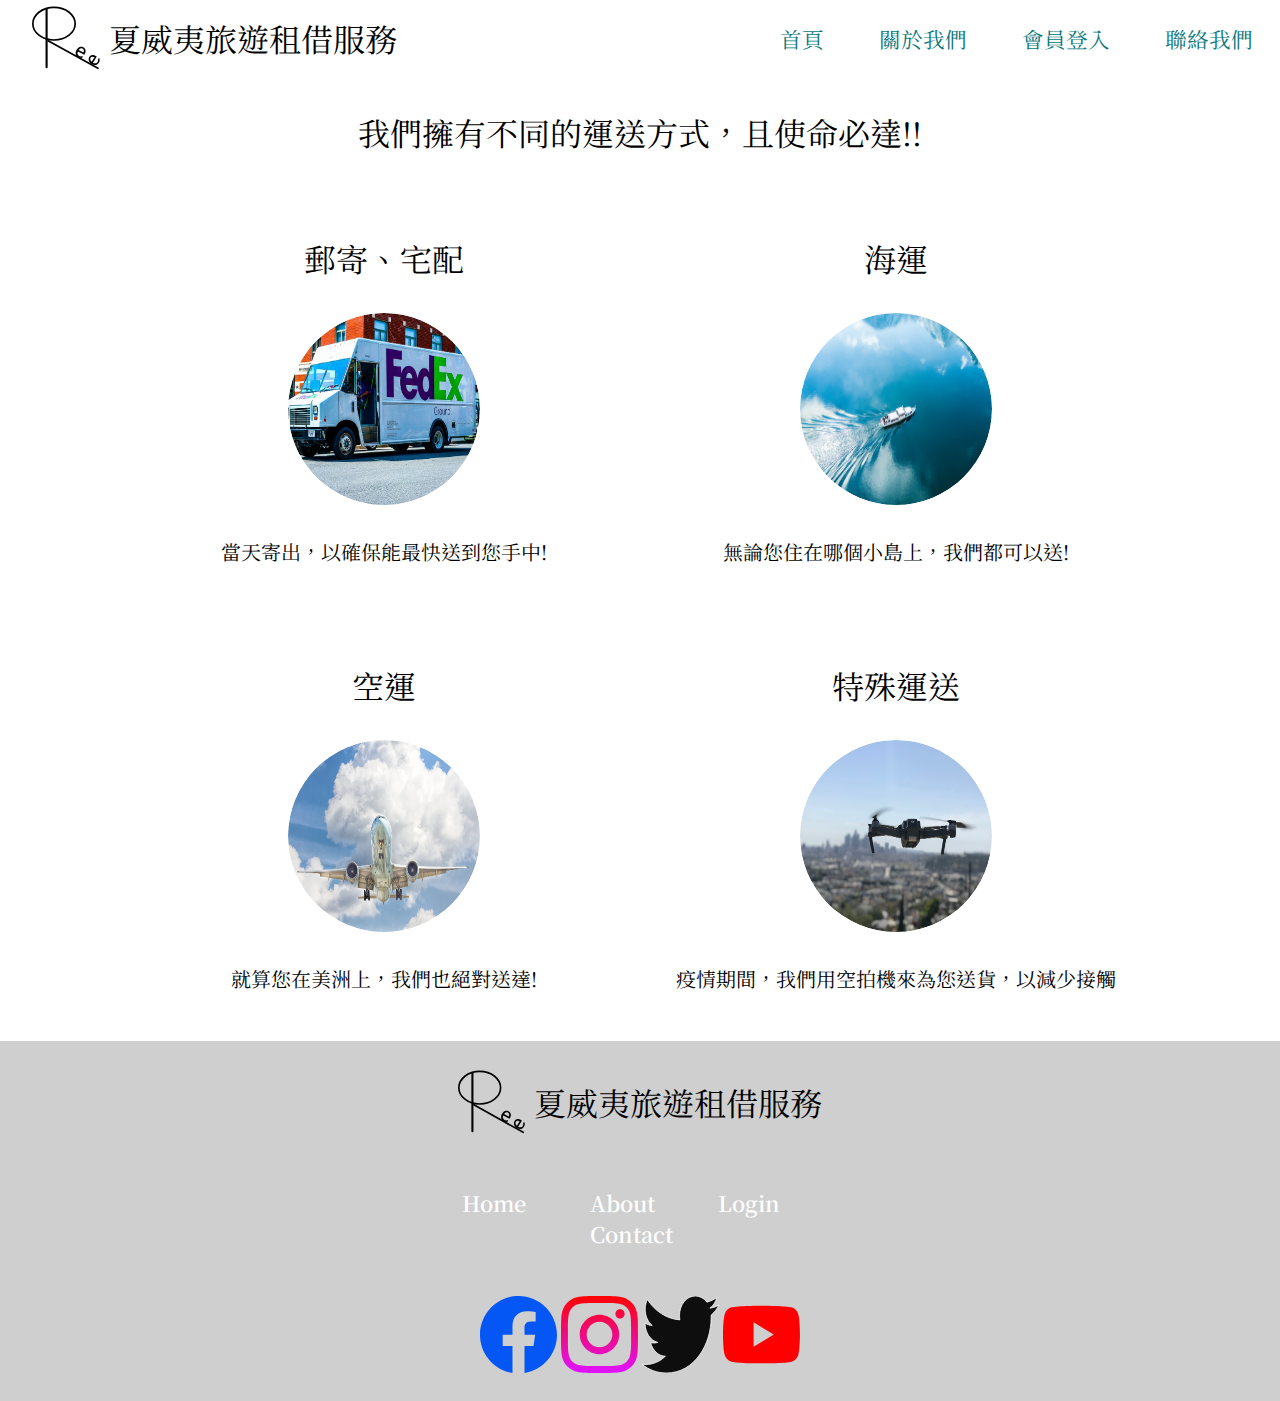
==== ship.html @ 1246d5b6 "all" ====
<!DOCTYPE html>
<html lang="zh">
<head>
    <meta charset="UTF-8">
    <meta http-equiv="X-UA-Compatible" content="IE=edge">
    <meta name="viewport" content="width=device-width, initial-scale=1.0">
    <meta name="author" content="Author">
    <meta name="robots" content="Robots">
    <title>運送方式｜夏威夷最方便快速的旅遊出租服務網站</title>
    <meta name="description" 
    content="我們提供夏威夷旅遊租借服務，例如: 衝浪板、車子、帳篷等等。">
    <!-- google font setting -->
    <link rel="preconnect" href="https://fonts.googleapis.com">
    <link rel="preconnect" href="https://fonts.gstatic.com" crossorigin>
    <link href="https://fonts.googleapis.com/css2?family=Noto+Serif+TC:wght@500&display=swap" rel="stylesheet">
    <link rel="stylesheet" href="./style/style.css">
    <style>
        /* width */
        ::-webkit-scrollbar {
          width: 10px;
        }
        
        /* Track */
        ::-webkit-scrollbar-track {
          background: #f1f1f1; 
        }
         
        /* Handle */
        ::-webkit-scrollbar-thumb {
          background: #09777d; 
          border-radius: 10px;
        }
        
        /* Handle on hover */
        ::-webkit-scrollbar-thumb:hover {
          background: #17a590; 
        }
        </style>
</head>
<body>
    <!-- header -->
    <header>
        <div class="logo">
            <img src="./Icons/black logo.svg"alt="Logo">
            <h1>夏威夷旅遊租借服務</h1>
        </div>
        <nav>
            <ul>
                <li><a href="index.html">首頁</a></li>
                <li><a href="about.html" >關於我們</a></li>
                <li><a href="login.html" >會員登入</a></li>
                <li><a href="info.html" >聯絡我們</a></li>
            </ul>
        </nav>
    </header>
    <main class="ship">
      <section class="ship">
        <h2>
          我們擁有不同的運送方式，且使命必達!!
        </h2>
        <section class="img-ship">
          <div class="ship">
            <h4>郵寄、宅配</h4> 
            <div class="img-ship">
              <img src="images/mailcar.jpg" alt="picture">
            </div>
            <p>當天寄出，以確保能最快送到您手中!</p>
          </div>
          <div class="ship">            
            <h4>海運</h4> 
            <div class="img-ship">
              <img src="images/ship.jpg" alt="picture">
            </div>
            <p>無論您住在哪個小島上，我們都可以送!</p>       
          </div>       
          <div class="ship">
            <h4>空運</h4>                   
            <div class="img-ship">
              <img src="images/airplane.jpg" alt="picture">
            </div>
            <p>就算您在美洲上，我們也絕對送達!</p>                    
          </div>
          <div class="ship">
            <h4>特殊運送</h4>            
            <div class="img-ship">
              <img src="images/Aerialcamera.jpg" alt="picture">
            </div>
            <p>疫情期間，我們用空拍機來為您送貨，以減少接觸</p>           
          </div>
        </section>
      </section>
    </main>
    <footer>
      <div class="logo">
          <img src="./Icons/black logo.svg"alt="Logo">
          <h1>夏威夷旅遊租借服務</h1>
      </div>
      <nav>
          <ul>
              <li><a href="index.html" >Home</a></li>
              <li><a href="about.html" target="_blank">About</a></li>
              <li><a href="login.html">Login</a></li>
              <li><a href="info.html" target="_blank">Contact</a></li>
          </ul>
      </nav>
      <section class="links">
          <a href="https://www.facebook.com/" target="_blank"><img src="./Icons/facebook.svg" alt="facebook"></a>
          <a href="https://www.instagram.com/" target="_blank"><img src="./Icons/instagram.svg" alt="instagram"></a>
          <a href="https://twitter.com/" target="_blank"><img src="./Icons/twitter.svg" alt="twitter"></a>
          <a href="https://www.youtube.com/" target="_blank"><img src="./Icons/youtube.svg" alt="youtube"></a>
      </section>
  </footer>
</body>
<script src="./script.js"></script>
</html>
---- style/style.css ----
* {
  padding: 0;
  margin: 0;
  -webkit-box-sizing: border-box;
          box-sizing: border-box;
  font-family: 'Noto Serif TC', serif;
}

h1, h2, h3, h4, h5, h6 {
  font-weight: normal;
}

header {
  display: -webkit-box;
  display: -ms-flexbox;
  display: flex;
  -webkit-box-align: center;
      -ms-flex-align: center;
          align-items: center;
  -ms-flex-wrap: wrap;
      flex-wrap: wrap;
  position: -webkit-sticky;
  position: sticky;
  top: 0;
  z-index: 5;
  background-color: white;
}

header div.logo {
  display: -webkit-box;
  display: -ms-flexbox;
  display: flex;
  -webkit-box-align: center;
      -ms-flex-align: center;
          align-items: center;
  -ms-flex-wrap: wrap;
      flex-wrap: wrap;
  -webkit-box-flex: 5;
      -ms-flex: 5 1 400px;
          flex: 5 1 400px;
  margin-left: 2rem;
}

header div.logo img {
  width: 6vw;
  height: 6vw;
}

header nav {
  -webkit-box-flex: 2;
      -ms-flex: 2 1 400px;
          flex: 2 1 400px;
}

header nav ul {
  display: -webkit-box;
  display: -ms-flexbox;
  display: flex;
  list-style: none;
  -ms-flex-pack: distribute;
      justify-content: space-around;
}

header nav ul li a {
  color: #09777d;
  text-decoration: none;
  font-size: 1.35rem;
}

main section.backImage {
  background-image: url(../images/pexels-photo-416676.jpeg);
  min-height: 90vh;
  width: 100%;
  background-size: cover;
  background-position: center;
  position: relative;
  z-index: 0;
  display: -webkit-box;
  display: -ms-flexbox;
  display: flex;
  -webkit-box-pack: center;
      -ms-flex-pack: center;
          justify-content: center;
  -webkit-box-align: center;
      -ms-flex-align: center;
          align-items: center;
  -webkit-box-orient: vertical;
  -webkit-box-direction: normal;
      -ms-flex-direction: column;
          flex-direction: column;
  text-align: center;
}

main h3 {
  font-size: 3.5rem;
  color: white;
  margin: 2rem 0rem;
}

main div.filter {
  background-color: rgba(0, 0, 0, 0.2);
  width: 100%;
  min-height: 90vh;
  position: absolute;
  top: 0;
  z-index: -1;
}

main button.start {
  background-color: #2bd3c8;
  padding: 0.75rem 1.5rem;
  font-size: 1.5rem;
  border: none;
  border-radius: 1rem;
  cursor: pointer;
}

main button.start a {
  color: white;
  text-decoration: none;
}

main button.start:hover {
  background-color: #09777d;
}

main section.second {
  display: -webkit-box;
  display: -ms-flexbox;
  display: flex;
  -webkit-box-orient: vertical;
  -webkit-box-direction: normal;
      -ms-flex-direction: column;
          flex-direction: column;
  -webkit-box-align: center;
      -ms-flex-align: center;
          align-items: center;
  text-align: center;
}

main section.second h2 {
  font-size: 2rem;
  margin: 2rem 0rem;
}

main section.second section.cards {
  display: -webkit-box;
  display: -ms-flexbox;
  display: flex;
  width: 80%;
  min-height: 80vh;
  -ms-flex-wrap: wrap;
      flex-wrap: wrap;
}

main section.second section.cards div.card {
  display: -webkit-box;
  display: -ms-flexbox;
  display: flex;
  -webkit-box-orient: vertical;
  -webkit-box-direction: normal;
      -ms-flex-direction: column;
          flex-direction: column;
  -webkit-box-align: center;
      -ms-flex-align: center;
          align-items: center;
  -ms-flex-pack: distribute;
      justify-content: space-around;
  padding: 1rem;
  -webkit-box-flex: 1;
      -ms-flex: 1 1 300px;
          flex: 1 1 300px;
}

main section.second section.cards div.card div.image-container {
  overflow: hidden;
  width: 15vw;
  height: 15vw;
  border-radius: 50%;
}

main section.second section.cards div.card div.image-container img {
  width: 15vw;
  height: 15vw;
  border-radius: 50%;
  -webkit-transition: all 1s;
  transition: all 1s;
}

main section.second section.cards div.card div.image-container img:hover {
  -webkit-transform: scale(1.2);
          transform: scale(1.2);
}

main section.second section.cards div.card h4 {
  font-size: 2rem;
  margin: 1rem 0rem;
}

main section.second section.cards div.card p {
  font-size: 1.25rem;
}

main section.second section.cards div.card a {
  margin: 1rem 0rem;
  text-decoration: none;
  padding: 1rem 1.5rem;
  background-color: #09777d;
  color: white;
  font-size: 1.25rem;
  border-radius: 10px;
}

footer {
  display: -webkit-box;
  display: -ms-flexbox;
  display: flex;
  -webkit-box-orient: vertical;
  -webkit-box-direction: normal;
      -ms-flex-direction: column;
          flex-direction: column;
  -webkit-box-align: center;
      -ms-flex-align: center;
          align-items: center;
  min-height: 40vh;
  -ms-flex-pack: distribute;
      justify-content: space-around;
  background-color: #cfcfcf;
}

footer div.logo {
  display: -webkit-box;
  display: -ms-flexbox;
  display: flex;
  -webkit-box-align: center;
      -ms-flex-align: center;
          align-items: center;
}

footer img {
  width: 6vw;
  height: 6vw;
}

footer nav {
  width: 30%;
}

footer nav ul {
  display: -webkit-box;
  display: -ms-flexbox;
  display: flex;
  list-style-type: none;
  -ms-flex-pack: distribute;
      justify-content: space-around;
  width: 100%;
  -ms-flex-wrap: wrap;
      flex-wrap: wrap;
}

footer nav ul li {
  -ms-flex-preferred-size: 100px;
      flex-basis: 100px;
}

footer nav ul li a {
  color: white;
  text-decoration: none;
  font-size: 1.35rem;
  font-weight: 600;
}

footer nav ul li a:hover {
  color: black;
  -webkit-transition: all 1s ease;
  transition: all 1s ease;
}

footer section.link a {
  margin: 0rem 1rem;
}

footer section.link a img {
  width: 5vw;
  height: 5vw;
}

main.about {
  border: 1px solid rgba(255, 0, 0, 0);
  background-image: url(../images/sky-1-1.jpg);
  background-size: cover;
  background-position: center;
}

main.about section.about h2 {
  color: white;
  text-align: center;
  font-size: 2.5rem;
  background: -webkit-gradient(linear, left top, left bottom, from(#84e7ec), color-stop(#54bec4), color-stop(#2b9fa5), to(#09777d));
  background: linear-gradient(to bottom, #84e7ec, #54bec4, #2b9fa5, #09777d);
  -webkit-box-shadow: 3px 3px 5px 1px #757474;
          box-shadow: 3px 3px 5px 1px #757474;
  margin: 0 auto;
  line-height: 70px;
}

main.about section.about ol li {
  list-style-type: none;
}

main.about section.about ol li h4 {
  text-align: center;
  font-size: 1.8rem;
  color: #034649;
  margin: 1rem auto;
  font-weight: bolder;
}

main.about section.about ol li p {
  font-size: 1.2rem;
  text-align: center;
  margin: 0.5rem auto;
  width: 50%;
}

main.login {
  border: 1px solid rgba(255, 0, 0, 0);
  background-image: url(../images/sea-2-1.jpg);
  background-size: cover;
  background-position: center;
}

main.login form fieldset {
  text-align: center;
  border: none;
  margin: 125px auto;
}

main.login form fieldset legend {
  font-size: 1.5rem;
  font-weight: 600;
  color: #034649;
}

main.login form fieldset p {
  margin: 2rem auto;
  font-size: 1.2rem;
}

main.login form fieldset p input[type="text"],
main.login form fieldset p input[type="password"] {
  width: 300px;
  height: 35px;
  border-radius: 5px;
  cursor: pointer;
}

main.login form fieldset p input[type="text"]:focus,
main.login form fieldset p input[type="password"]:focus {
  background-color: #affdf342;
  outline: none;
  border: #16808f 3px solid;
  border-radius: 5px;
}

main.login form fieldset p input.button {
  width: 120px;
  height: 35px;
  margin: 50px 10px;
  border: 1px solid black;
  border-radius: 10px;
  font-size: 1.3rem;
  cursor: pointer;
}

main.login form fieldset p input.button:hover {
  border: 1px solid #034649;
  color: white;
  background-color: #09777d;
  -webkit-transition: all 0.5s ease;
  transition: all 0.5s ease;
}

main.signup {
  border: 1px solid rgba(255, 0, 0, 0);
  background-image: url(../images/sea-4-1.jpg);
  background-size: cover;
  background-position: center;
}

main.signup h4 {
  text-align: center;
  font-size: 2rem;
  font-weight: bolder;
  color: #034649;
  margin-bottom: 30px;
}

main.signup form {
  width: 960px;
  margin: auto;
}

main.signup form table {
  border: 2px solid #09777d;
  border-collapse: collapse;
  width: 100%;
}

main.signup form table caption {
  font-size: 1.5rem;
  margin-bottom: 20px;
}

main.signup form table tr th {
  width: 10em;
  text-align: center;
  background-color: #affdf393;
}

main.signup form table tr th, main.signup form table tr td {
  border: 1px solid #109097;
  padding: 10px 20px;
}

main.signup form table tr td input[type="text"],
main.signup form table tr td input[type="password"],
main.signup form table tr td input[type="email"] {
  width: 100%;
  padding: 10px;
  border: 1px solid gray;
  font-size: 1em;
  border-radius: 10px;
  cursor: pointer;
}

main.signup form table tr td input[type="text"]:focus,
main.signup form table tr td input[type="password"]:focus,
main.signup form table tr td input[type="email"]:focus {
  background-color: #affdf336;
  outline: none;
  border: #16808f 3px solid;
  border-radius: 10px;
}

main.signup form div.btns {
  text-align: center;
  margin-top: 10px;
}

main.signup form div.btns input {
  width: 120px;
  height: 35px;
  margin: 50px 10px;
  border: 1px solid black;
  border-radius: 10px;
  font-size: 1.3rem;
  cursor: pointer;
}

main.signup form div.btns input:hover {
  border: 1px solid #034649;
  color: white;
  background-color: #09777d;
  -webkit-transition: all 0.2s ease;
  transition: all 0.2s ease;
}

main.forget {
  border: 1px solid rgba(255, 0, 0, 0);
  background-image: url(../images/sea-3-1.jpg);
  background-size: cover;
  background-position: center;
}

main.forget form fieldset {
  text-align: center;
  border: none;
  margin: 125px auto;
}

main.forget form fieldset legend {
  font-size: 1.5rem;
  font-weight: 600;
  color: #034649;
}

main.forget form fieldset p {
  margin: 2rem auto;
  font-size: 1.2rem;
}

main.forget form fieldset p input[type="text"],
main.forget form fieldset p input[type="email"] {
  width: 300px;
  height: 35px;
  border-radius: 5px;
  cursor: pointer;
}

main.forget form fieldset p input[type="text"]:focus,
main.forget form fieldset p input[type="email"]:focus {
  background-color: #affdf342;
  outline: none;
  border: #16808f 3px solid;
  border-radius: 5px;
}

main.forget form fieldset p input.button {
  width: 120px;
  height: 35px;
  margin: 50px 15px;
  border: 1px solid black;
  border-radius: 10px;
  font-size: 1.3rem;
  cursor: pointer;
}

main.forget form fieldset p input.button:hover {
  border: 1px solid #034649;
  color: white;
  background-color: #09777d;
  -webkit-transition: all 0.5s ease;
  transition: all 0.5s ease;
}

main.info {
  background-image: url(../images/sea-1.jpg);
  min-height: 100vh;
  width: 100%;
  background-size: cover;
  background-position: center;
}

main.info section.info {
  border: 1px solid rgba(255, 0, 0, 0);
  width: 100%;
}

main.info section.info h2 {
  color: white;
  text-align: center;
  font-size: 2.5rem;
  background: -webkit-gradient(linear, left top, left bottom, from(#84e7ec), color-stop(#54bec4), color-stop(#2b9fa5), to(#09777d));
  background: linear-gradient(to bottom, #84e7ec, #54bec4, #2b9fa5, #09777d);
  margin: 0 auto;
  line-height: 70px;
}

main.info section.info ol {
  margin: 150px auto;
}

main.info section.info ol li {
  list-style-type: none;
}

main.info section.info ol li p {
  font-size: 1.8rem;
  text-align: center;
  margin: 0.5rem auto;
  width: 50%;
}

main.pay section.pay {
  display: -webkit-box;
  display: -ms-flexbox;
  display: flex;
  -webkit-box-orient: vertical;
  -webkit-box-direction: normal;
      -ms-flex-direction: column;
          flex-direction: column;
  -webkit-box-align: center;
      -ms-flex-align: center;
          align-items: center;
  text-align: center;
}

main.pay section.pay h2 {
  font-size: 2rem;
  margin: 2rem 0rem;
}

main.pay section.pay section.img-pay {
  display: -webkit-box;
  display: -ms-flexbox;
  display: flex;
  width: 80%;
  min-height: 80vh;
  -ms-flex-wrap: wrap;
      flex-wrap: wrap;
}

main.pay section.pay section.img-pay div.pay {
  display: -webkit-box;
  display: -ms-flexbox;
  display: flex;
  -webkit-box-orient: vertical;
  -webkit-box-direction: normal;
      -ms-flex-direction: column;
          flex-direction: column;
  -webkit-box-align: center;
      -ms-flex-align: center;
          align-items: center;
  -ms-flex-pack: distribute;
      justify-content: space-around;
  padding: 1rem;
  -webkit-box-flex: 1;
      -ms-flex: 1 1 500px;
          flex: 1 1 500px;
}

main.pay section.pay section.img-pay div.pay h4 {
  font-size: 2rem;
  margin: 2rem 0rem;
}

main.pay section.pay section.img-pay div.pay div.img-pay {
  overflow: hidden;
  width: 15vw;
  height: 15vw;
  border-radius: 50%;
}

main.pay section.pay section.img-pay div.pay div.img-pay img {
  width: 15vw;
  height: 15vw;
  border-radius: 50%;
  -webkit-transition: all 1s;
  transition: all 1s;
}

main.pay section.pay section.img-pay div.pay div.img-pay img:hover {
  -webkit-transform: scale(1.2);
          transform: scale(1.2);
}

main.pay section.pay section.img-pay div.pay p {
  margin: 2rem 0rem;
  font-size: 1.25rem;
}

main.ship section.ship {
  display: -webkit-box;
  display: -ms-flexbox;
  display: flex;
  -webkit-box-orient: vertical;
  -webkit-box-direction: normal;
      -ms-flex-direction: column;
          flex-direction: column;
  -webkit-box-align: center;
      -ms-flex-align: center;
          align-items: center;
  text-align: center;
}

main.ship section.ship h2 {
  font-size: 2rem;
  margin: 2rem 0rem;
}

main.ship section.ship section.img-ship {
  display: -webkit-box;
  display: -ms-flexbox;
  display: flex;
  width: 80%;
  min-height: 80vh;
  -ms-flex-wrap: wrap;
      flex-wrap: wrap;
}

main.ship section.ship section.img-ship div.ship {
  display: -webkit-box;
  display: -ms-flexbox;
  display: flex;
  -webkit-box-orient: vertical;
  -webkit-box-direction: normal;
      -ms-flex-direction: column;
          flex-direction: column;
  -webkit-box-align: center;
      -ms-flex-align: center;
          align-items: center;
  -ms-flex-pack: distribute;
      justify-content: space-around;
  padding: 1rem;
  -webkit-box-flex: 1;
      -ms-flex: 1 1 500px;
          flex: 1 1 500px;
}

main.ship section.ship section.img-ship div.ship h4 {
  font-size: 2rem;
  margin: 2rem 0rem;
}

main.ship section.ship section.img-ship div.ship div.img-ship {
  overflow: hidden;
  width: 15vw;
  height: 15vw;
  border-radius: 50%;
}

main.ship section.ship section.img-ship div.ship div.img-ship img {
  width: 15vw;
  height: 15vw;
  border-radius: 50%;
  -webkit-transition: all 1s;
  transition: all 1s;
}

main.ship section.ship section.img-ship div.ship div.img-ship img:hover {
  -webkit-transform: scale(1.2);
          transform: scale(1.2);
}

main.ship section.ship section.img-ship div.ship p {
  margin: 2rem 0rem;
  font-size: 1.25rem;
}

main.stuff section.stuff {
  display: -webkit-box;
  display: -ms-flexbox;
  display: flex;
  -webkit-box-orient: vertical;
  -webkit-box-direction: normal;
      -ms-flex-direction: column;
          flex-direction: column;
  -webkit-box-align: center;
      -ms-flex-align: center;
          align-items: center;
  text-align: center;
}

main.stuff section.stuff h2 {
  font-size: 2rem;
  margin: 2rem 0rem;
}

main.stuff section.stuff section.img-stuff {
  display: -webkit-box;
  display: -ms-flexbox;
  display: flex;
  width: 80%;
  min-height: 90vh;
  -ms-flex-wrap: wrap;
      flex-wrap: wrap;
}

main.stuff section.stuff section.img-stuff div.stuff {
  display: -webkit-box;
  display: -ms-flexbox;
  display: flex;
  -webkit-box-orient: vertical;
  -webkit-box-direction: normal;
      -ms-flex-direction: column;
          flex-direction: column;
  -webkit-box-align: center;
      -ms-flex-align: center;
          align-items: center;
  -ms-flex-pack: distribute;
      justify-content: space-around;
  padding: 1rem;
  -webkit-box-flex: 1;
      -ms-flex: 1 1 300px;
          flex: 1 1 300px;
}

main.stuff section.stuff section.img-stuff div.stuff div.img-stuff {
  overflow: hidden;
  width: 15vw;
  height: 15vw;
  border-radius: 50%;
}

main.stuff section.stuff section.img-stuff div.stuff div.img-stuff img {
  width: 15vw;
  height: 15vw;
  border-radius: 50%;
  -webkit-transition: all 1s;
  transition: all 1s;
}

main.stuff section.stuff section.img-stuff div.stuff div.img-stuff img:hover {
  -webkit-transform: scale(1.2);
          transform: scale(1.2);
}

main.stuff section.stuff section.img-stuff div.stuff h4 {
  font-size: 2rem;
  margin: 2rem 0rem;
}

main.stuff section.stuff section.img-stuff div.stuff p {
  margin: 2rem 0rem;
  font-size: 1.25rem;
}

main.stuff section.stuff p {
  font-size: 2rem;
  margin: 2.5rem 0rem;
}

main.stuff section.stuff a {
  margin: 1rem 0rem;
  text-decoration: none;
  padding: 1rem 1.5rem;
  background-color: #09777d;
  color: white;
  font-size: 1.25rem;
  border-radius: 10px;
}

@media screen and (max-width: 980px) {
  main.signup h4 {
    margin-left: auto;
  }
  main.signup form {
    margin-left: auto;
    width: 90%;
  }
  main.signup form div.btns {
    margin-left: auto;
  }
}

@media screen and (max-width: 700px) {
  main section.second section.cards div.card div.image-container {
    width: 40vw;
    height: 40vw;
  }
  main section.second section.cards div.card div.image-container img {
    width: 40vw;
    height: 40vw;
  }
  main.stuff section.stuff section.img-stuff div.stuff div.img-stuff {
    width: 40vw;
    height: 40vw;
  }
  main.stuff section.stuff section.img-stuff div.stuff div.img-stuff img {
    width: 40vw;
    height: 40vw;
  }
  main.ship section.ship section.img-ship div.ship div.img-ship {
    width: 40vw;
    height: 40vw;
  }
  main.ship section.ship section.img-ship div.ship div.img-ship img {
    width: 40vw;
    height: 40vw;
  }
  main.pay section.pay section.img-pay div.pay div.img-pay {
    width: 40vw;
    height: 40vw;
  }
  main.pay section.pay section.img-pay div.pay div.img-pay img {
    width: 40vw;
    height: 40vw;
  }
}

@media screen and (max-width: 650px) {
  header div.logo {
    margin-left: 0.5rem;
  }
  header div.logo img {
    width: 15vw;
    height: 15vw;
  }
  footer div.logo img {
    width: 15vw;
    height: 15vw;
  }
  footer section.links {
    margin-top: 1rem;
  }
  footer section.links a img {
    width: 10vw;
    height: 10vw;
  }
  main.about section.about ol li p {
    width: 90%;
  }
  main.login form {
    margin-left: 10px;
    width: 90%;
  }
  main.info section.info {
    height: 550px;
  }
  main.info section.info ol {
    margin: auto;
  }
  main.info section.info ol li p {
    font-size: 1.5rem;
  }
  main.forget form {
    margin-left: 10px;
    width: 90%;
  }
}
/*# sourceMappingURL=style.css.map */
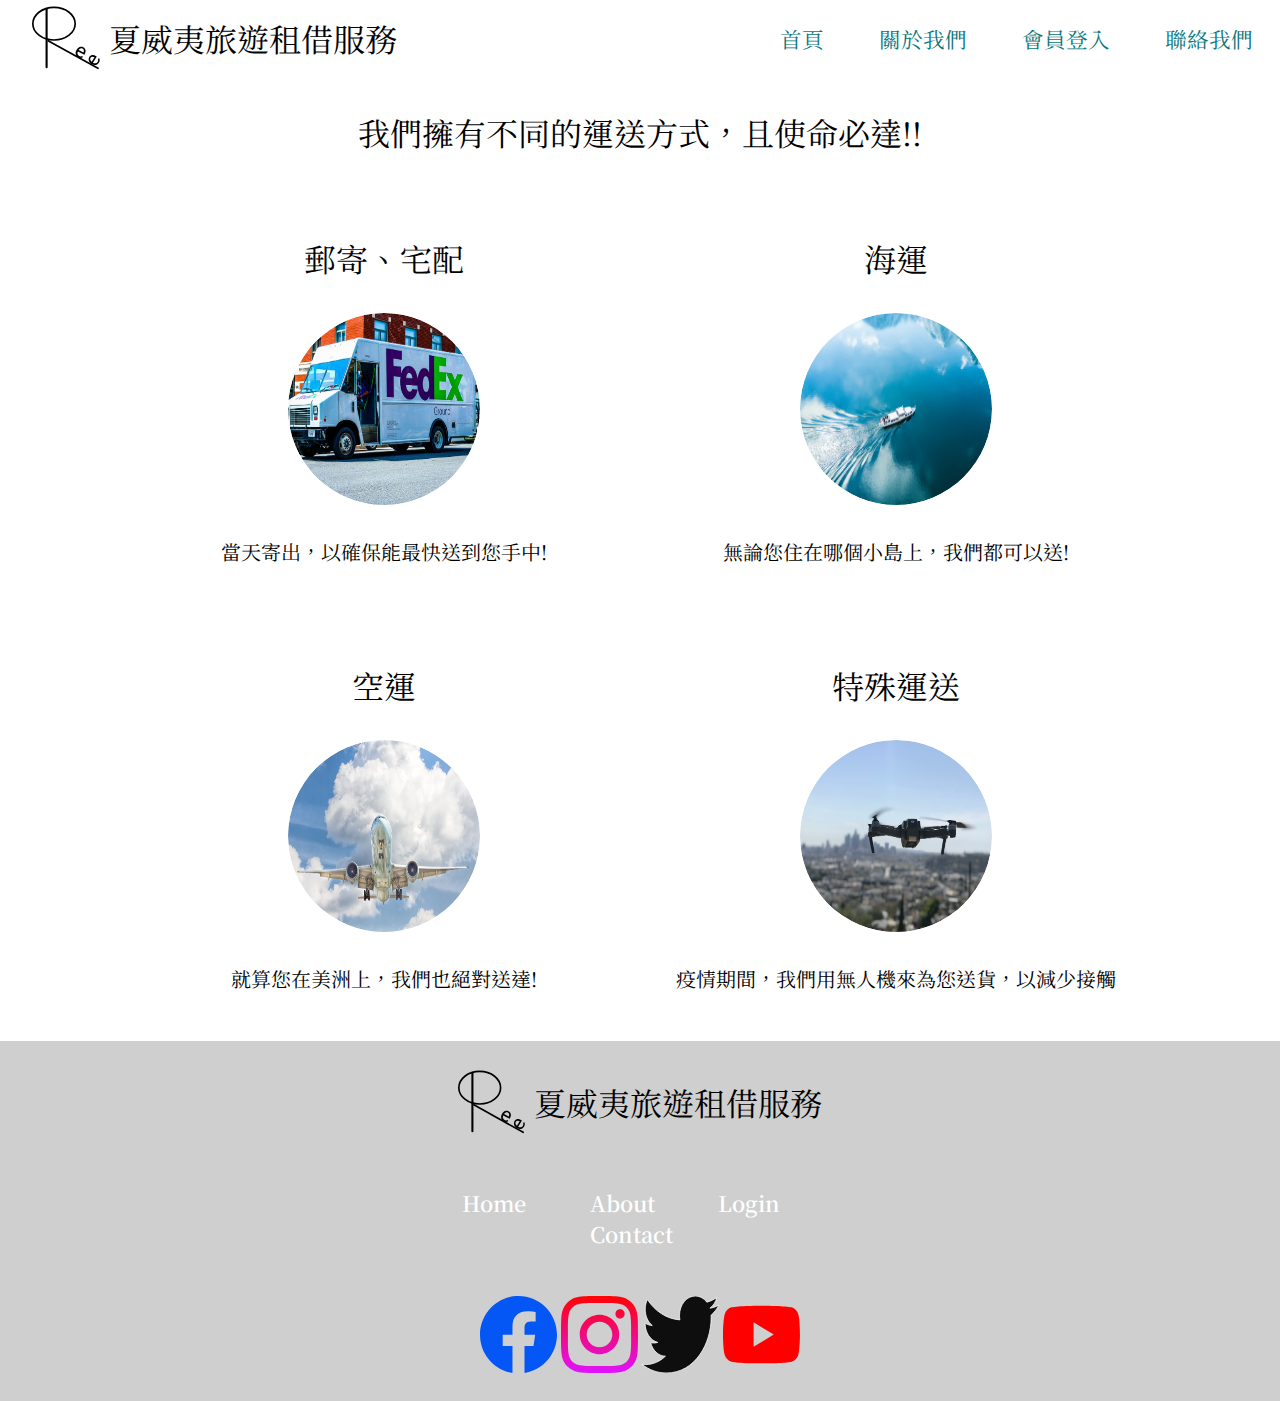
==== commit 8df24e03: "文字修改" ====
--- a/ship.html
+++ b/ship.html
@@ -85,7 +85,7 @@
             <div class="img-ship">
               <img src="images/Aerialcamera.jpg" alt="picture">
             </div>
-            <p>疫情期間，我們用空拍機來為您送貨，以減少接觸</p>           
+            <p>疫情期間，我們用無人機來為您送貨，以減少接觸</p>           
           </div>
         </section>
       </section>
